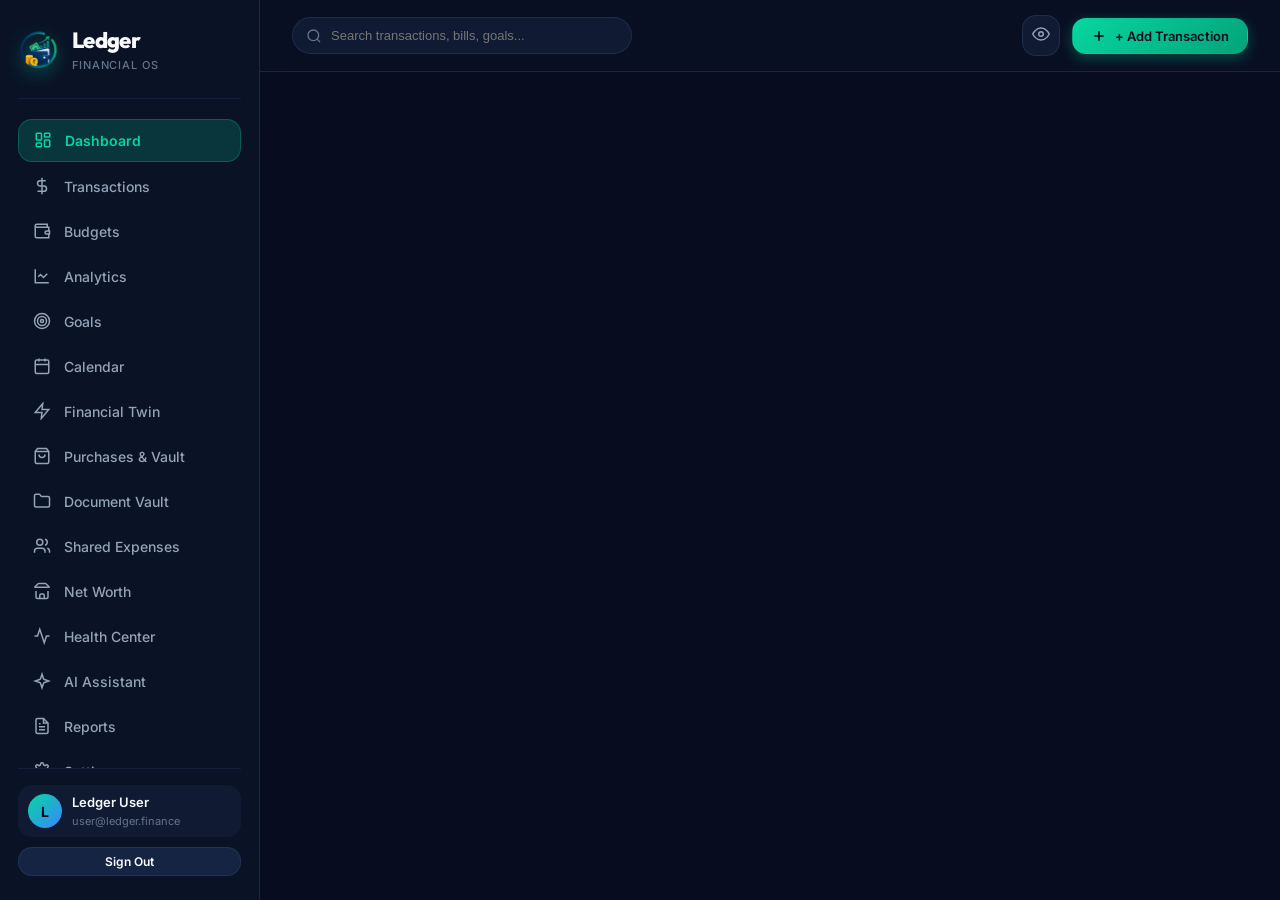
==== templates/index.html @ bc6158df "feat: initial release of Ledger - Personal Financial Operating System" ====
<!DOCTYPE html>
<html lang="en" data-theme="dark">
<head>
  <meta charset="UTF-8">
  <meta name="viewport" content="width=device-width, initial-scale=1.0, maximum-scale=1.0, user-scalable=no">
  <title>Ledger - Your Personal Financial Operating System</title>
  <meta name="description" content="Record, understand, plan, simulate, and improve your personal finances with Ledger.">
  <link rel="icon" type="image/png" href="/static/icons/logo-32.png">

  <!-- Stylesheets -->
  <link rel="stylesheet" href="/static/css/ledger.css">
  <link rel="stylesheet" href="/static/css/components.css">
</head>
<body>

<div class="app-layout">
  <!-- Desktop Sidebar Navigation -->
  <aside class="app-sidebar" id="app-sidebar">
    <a href="#dashboard" class="brand-header">
      <img src="/static/icons/logo-192.png" alt="Ledger Logo" class="brand-logo-img">
      <div class="brand-wordmark-container">
        <span class="brand-wordmark">Ledger</span>
        <span class="brand-tagline">Financial OS</span>
      </div>
    </a>

    <!-- Navigation Links -->
    <nav class="nav-section">
      <a href="#dashboard" class="nav-link active" data-route="dashboard">
        <span class="nav-icon"><svg viewBox="0 0 24 24"><rect width="7" height="9" x="3" y="3" rx="1"/><rect width="7" height="5" x="14" y="3" rx="1"/><rect width="7" height="9" x="14" y="12" rx="1"/><rect width="7" height="5" x="3" y="16" rx="1"/></svg></span>
        Dashboard
      </a>
      <a href="#transactions" class="nav-link" data-route="transactions">
        <span class="nav-icon"><svg viewBox="0 0 24 24"><line x1="12" y1="1" x2="12" y2="23"/><path d="M17 5H9.5a3.5 3.5 0 0 0 0 7h5a3.5 3.5 0 0 1 0 7H6"/></svg></span>
        Transactions
      </a>
      <a href="#budgets" class="nav-link" data-route="budgets">
        <span class="nav-icon"><svg viewBox="0 0 24 24"><path d="M21 12V7H5a2 2 0 0 1 0-4h14v4"/><path d="M3 5v14a2 2 0 0 0 2 2h16v-5"/><path d="M18 12a2 2 0 0 0 0 4h4v-4Z"/></svg></span>
        Budgets
      </a>
      <a href="#analytics" class="nav-link" data-route="analytics">
        <span class="nav-icon"><svg viewBox="0 0 24 24"><path d="M3 3v18h18"/><path d="m19 9-5 5-4-4-3 3"/></svg></span>
        Analytics
      </a>
      <a href="#goals" class="nav-link" data-route="goals">
        <span class="nav-icon"><svg viewBox="0 0 24 24"><circle cx="12" cy="12" r="10"/><circle cx="12" cy="12" r="6"/><circle cx="12" cy="12" r="2"/></svg></span>
        Goals
      </a>
      <a href="#calendar" class="nav-link" data-route="calendar">
        <span class="nav-icon"><svg viewBox="0 0 24 24"><rect width="18" height="18" x="3" y="4" rx="2" ry="2"/><line x1="16" y1="2" x2="16" y2="6"/><line x1="8" y1="2" x2="8" y2="6"/><line x1="3" y1="10" x2="21" y2="10"/></svg></span>
        Calendar
      </a>
      <a href="#twin" class="nav-link" data-route="twin">
        <span class="nav-icon"><svg viewBox="0 0 24 24"><polygon points="13 2 3 14 12 14 11 22 21 10 12 10 13 2"/></svg></span>
        Financial Twin
      </a>
      <a href="#purchases" class="nav-link" data-route="purchases">
        <span class="nav-icon"><svg viewBox="0 0 24 24"><path d="M6 2 3 6v14a2 2 0 0 0 2 2h14a2 2 0 0 0 2-2V6l-3-4Z"/><path d="M3 6h18"/><path d="M16 10a4 4 0 0 1-8 0"/></svg></span>
        Purchases & Vault
      </a>
      <a href="#documents" class="nav-link" data-route="documents">
        <span class="nav-icon"><svg viewBox="0 0 24 24"><path d="M4 20h16a2 2 0 0 0 2-2V8a2 2 0 0 0-2-2h-7.93a2 2 0 0 1-1.66-.9l-.82-1.2A2 2 0 0 0 7.93 3H4a2 2 0 0 0-2 2v13c0 1.1.9 2 2 2Z"/></svg></span>
        Document Vault
      </a>
      <a href="#shared-expenses" class="nav-link" data-route="shared-expenses">
        <span class="nav-icon"><svg viewBox="0 0 24 24"><path d="M16 21v-2a4 4 0 0 0-4-4H6a4 4 0 0 0-4 4v2"/><circle cx="9" cy="7" r="4"/><path d="M22 21v-2a4 4 0 0 0-3-3.87"/><path d="M16 3.13a4 4 0 0 1 0 7.75"/></svg></span>
        Shared Expenses
      </a>
      <a href="#net-worth" class="nav-link" data-route="net-worth">
        <span class="nav-icon"><svg viewBox="0 0 24 24"><path d="m2 7 4.41-4.41A2 2 0 0 1 7.83 2h8.34a2 2 0 0 1 1.42.59L22 7"/><path d="M4 12v8a2 2 0 0 0 2 2h12a2 2 0 0 0 2-2v-8"/><path d="M15 22v-4a2 2 0 0 0-2-2h-2a2 2 0 0 0-2 2v4"/><path d="M2 7h20"/></svg></span>
        Net Worth
      </a>
      <a href="#health" class="nav-link" data-route="health">
        <span class="nav-icon"><svg viewBox="0 0 24 24"><path d="M22 12h-4l-3 9L9 3l-3 9H2"/></svg></span>
        Health Center
      </a>
      <a href="#ai" class="nav-link" data-route="ai">
        <span class="nav-icon"><svg viewBox="0 0 24 24"><path d="m12 3-1.9 5.8a2 2 0 0 1-1.3 1.3L3 12l5.8 1.9a2 2 0 0 1 1.3 1.3L12 21l1.9-5.8a2 2 0 0 1 1.3-1.3L21 12l-5.8-1.9a2 2 0 0 1-1.3-1.3z"/></svg></span>
        AI Assistant
      </a>
      <a href="#reports" class="nav-link" data-route="reports">
        <span class="nav-icon"><svg viewBox="0 0 24 24"><path d="M14 2H6a2 2 0 0 0-2 2v16a2 2 0 0 0 2 2h12a2 2 0 0 0 2-2V8z"/><polyline points="14 2 14 8 20 8"/><line x1="16" y1="13" x2="8" y2="13"/><line x1="16" y1="17" x2="8" y2="17"/><polyline points="10 9 9 9 8 9"/></svg></span>
        Reports
      </a>
      <a href="#settings" class="nav-link" data-route="settings">
        <span class="nav-icon"><svg viewBox="0 0 24 24"><circle cx="12" cy="12" r="3"/><path d="M19.4 15a1.65 1.65 0 0 0 .33 1.82l.06.06a2 2 0 0 1 0 2.83 2 2 0 0 1-2.83 0l-.06-.06a1.65 1.65 0 0 0-1.82-.33 1.65 1.65 0 0 0-1 1.51V21a2 2 0 0 1-2 2 2 2 0 0 1-2-2v-.09A1.65 1.65 0 0 0 9 19.4a1.65 1.65 0 0 0-1.82.33l-.06.06a2 2 0 0 1-2.83 0 2 2 0 0 1 0-2.83l.06-.06a1.65 1.65 0 0 0 .33-1.82 1.65 1.65 0 0 0-1.51-1H3a2 2 0 0 1-2-2 2 2 0 0 1 2-2h.09A1.65 1.65 0 0 0 4.6 9a1.65 1.65 0 0 0-.33-1.82l-.06-.06a2 2 0 0 1 0-2.83 2 2 0 0 1 2.83 0l.06.06a1.65 1.65 0 0 0 1.82.33H9a1.65 1.65 0 0 0 1-1.51V3a2 2 0 0 1 2-2 2 2 0 0 1 2 2v.09a1.65 1.65 0 0 0 1 1.51 1.65 1.65 0 0 0 1.82-.33l.06-.06a2 2 0 0 1 2.83 0 2 2 0 0 1 0 2.83l-.06.06a1.65 1.65 0 0 0-.33 1.82V9a1.65 1.65 0 0 0 1.51 1H21a2 2 0 0 1 2 2 2 2 0 0 1-2 2h-.09a1.65 1.65 0 0 0-1.51 1z"/></svg></span>
        Settings
      </a>
    </nav>

    <!-- Sidebar Profile -->
    <div class="sidebar-footer">
      <div class="user-snippet">
        <div class="user-avatar" id="sidebar-user-avatar">L</div>
        <div class="user-info">
          <span class="user-name" id="sidebar-user-name">Ledger User</span>
          <span class="user-email" id="sidebar-user-email">user@ledger.finance</span>
        </div>
      </div>
      <button class="btn btn-secondary" style="width:100%; font-size:12px; padding:6px;" onclick="window.LedgerAPI.logout()">
        Sign Out
      </button>
    </div>
  </aside>

  <!-- Main Content Column -->
  <main class="app-main">
    <!-- Top Bar -->
    <header class="app-header">
      <div class="header-left">
        <button class="mobile-menu-trigger" onclick="window.LedgerApp.toggleSidebar()">
          <svg width="22" height="22" viewBox="0 0 24 24" fill="none" stroke="currentColor" stroke-width="2"><line x1="3" y1="12" x2="21" y2="12"/><line x1="3" y1="6" x2="21" y2="6"/><line x1="3" y1="18" x2="21" y2="18"/></svg>
        </button>

        <div class="global-search-container">
          <svg class="global-search-icon" width="16" height="16" viewBox="0 0 24 24" fill="none" stroke="currentColor" stroke-width="2"><circle cx="11" cy="11" r="8"/><path d="m21 21-4.3-4.3"/></svg>
          <input type="text" id="global-search-bar" class="global-search-input" placeholder="Search transactions, bills, goals...">
        </div>
      </div>

      <div class="header-actions">
        <!-- Privacy Mode Toggle -->
        <button id="privacy-toggle-btn" class="btn-icon" title="Toggle Privacy Mode" onclick="window.LedgerApp.togglePrivacyMode()">
          <svg width="18" height="18" viewBox="0 0 24 24" fill="none" stroke="currentColor" stroke-width="2"><path d="M1 12s4-8 11-8 11 8 11 8-4 8-11 8-11-8-11-8z"/><circle cx="12" cy="12" r="3"/></svg>
        </button>

        <!-- Quick Add Trigger -->
        <button class="btn btn-primary" onclick="window.LedgerViews.quickAdd.open()">
          <svg width="16" height="16" viewBox="0 0 24 24" fill="none" stroke="currentColor" stroke-width="2.5"><line x1="12" y1="5" x2="12" y2="19"/><line x1="5" y1="12" x2="19" y2="12"/></svg>
          + Add Transaction
        </button>
      </div>
    </header>

    <!-- Master Dynamic View Port -->
    <div id="view-container" class="page-container">
      <!-- Injected dynamically by router -->
    </div>
  </main>

  <!-- Mobile Floating Quick-Add Action Button -->
  <button class="mobile-fab" title="Quick Add" onclick="window.LedgerViews.quickAdd.open()">
    <svg width="24" height="24" viewBox="0 0 24 24" fill="none" stroke="#070D1E" stroke-width="3"><line x1="12" y1="5" x2="12" y2="19"/><line x1="5" y1="12" x2="19" y2="12"/></svg>
  </button>

  <!-- Mobile Bottom Navigation -->
  <nav class="mobile-bottom-nav">
    <a href="#dashboard" class="mobile-nav-item active" data-route="dashboard">
      <svg width="20" height="20" viewBox="0 0 24 24" fill="none" stroke="currentColor" stroke-width="2"><rect width="7" height="9" x="3" y="3" rx="1"/><rect width="7" height="5" x="14" y="3" rx="1"/><rect width="7" height="9" x="14" y="12" rx="1"/><rect width="7" height="5" x="3" y="16" rx="1"/></svg>
      Home
    </a>
    <a href="#transactions" class="mobile-nav-item" data-route="transactions">
      <svg width="20" height="20" viewBox="0 0 24 24" fill="none" stroke="currentColor" stroke-width="2"><line x1="12" y1="1" x2="12" y2="23"/><path d="M17 5H9.5a3.5 3.5 0 0 0 0 7h5a3.5 3.5 0 0 1 0 7H6"/></svg>
      Transactions
    </a>
    <a href="#analytics" class="mobile-nav-item" data-route="analytics">
      <svg width="20" height="20" viewBox="0 0 24 24" fill="none" stroke="currentColor" stroke-width="2"><path d="M3 3v18h18"/><path d="m19 9-5 5-4-4-3 3"/></svg>
      Analytics
    </a>
    <a href="#goals" class="mobile-nav-item" data-route="goals">
      <svg width="20" height="20" viewBox="0 0 24 24" fill="none" stroke="currentColor" stroke-width="2"><circle cx="12" cy="12" r="10"/><circle cx="12" cy="12" r="6"/><circle cx="12" cy="12" r="2"/></svg>
      Goals
    </a>
    <a href="#ai" class="mobile-nav-item" data-route="ai">
      <svg width="20" height="20" viewBox="0 0 24 24" fill="none" stroke="currentColor" stroke-width="2"><path d="m12 3-1.9 5.8a2 2 0 0 1-1.3 1.3L3 12l5.8 1.9a2 2 0 0 1 1.3 1.3L12 21l1.9-5.8a2 2 0 0 1 1.3-1.3L21 12l-5.8-1.9a2 2 0 0 1-1.3-1.3z"/></svg>
      AI
    </a>
  </nav>
</div>

<!-- Core Scripts -->
<script src="/static/js/api.js"></script>
<script src="/static/js/charts.js"></script>
<script src="/static/js/views/dashboard.js"></script>
<script src="/static/js/views/transactions.js"></script>
<script src="/static/js/views/quick_add.js"></script>
<script src="/static/js/views/financial_twin.js"></script>
<script src="/static/js/views/goals.js"></script>
<script src="/static/js/views/calendar.js"></script>
<script src="/static/js/views/analytics.js"></script>
<script src="/static/js/views/health.js"></script>
<script src="/static/js/views/net_worth.js"></script>
<script src="/static/js/views/ai_assistant.js"></script>
<script src="/static/js/views/budgets.js"></script>
<script src="/static/js/views/purchases.js"></script>
<script src="/static/js/views/documents.js"></script>
<script src="/static/js/views/shared_expenses.js"></script>
<script src="/static/js/views/reports.js"></script>
<script src="/static/js/views/settings.js"></script>
<script src="/static/js/views/onboarding.js"></script>
<script src="/static/js/app.js"></script>

</body>
</html>
---- static/css/ledger.css ----
/* ==========================================================================
   LEDGER DESIGN SYSTEM - YOUR PERSONAL FINANCIAL OPERATING SYSTEM
   Vanilla CSS - Dark & Light Fintech Theme complementing the official Ledger Logo
   ========================================================================== */

@import url('https://fonts.googleapis.com/css2?family=Inter:wght@400;500;600;700&family=Outfit:wght@500;600;700;800&display=swap');

:root {
  /* Dark Theme (Default) */
  --font-heading: 'Outfit', -apple-system, BlinkMacSystemFont, 'Segoe UI', sans-serif;
  --font-body: 'Inter', -apple-system, BlinkMacSystemFont, 'Segoe UI', sans-serif;

  /* Brand Palette from Ledger Logo */
  --brand-navy-deep: #070D1E;
  --brand-navy: #0A1226;
  --brand-surface: #101B33;
  --brand-surface-elevated: #162444;
  --brand-card: rgba(18, 29, 54, 0.78);
  --brand-card-hover: rgba(24, 38, 70, 0.9);
  --brand-border: rgba(45, 68, 108, 0.45);
  --brand-border-subtle: rgba(45, 68, 108, 0.25);

  --brand-teal: #06D6A0;
  --brand-teal-light: #26E8B6;
  --brand-teal-dark: #05A37A;
  --brand-teal-glow: rgba(6, 214, 160, 0.18);

  --brand-cyan: #00F5D4;
  --brand-blue: #3A86FF;
  --brand-purple: #8338EC;
  --brand-coral: #FF70A6;
  --brand-amber: #FFD166;
  --brand-danger: #EF476F;
  --brand-danger-bg: rgba(239, 71, 111, 0.14);

  --text-primary: #F8FAFC;
  --text-secondary: #94A3B8;
  --text-muted: #64748B;
  --text-inverse: #0A1226;

  --shadow-sm: 0 2px 6px rgba(0, 0, 0, 0.25);
  --shadow-md: 0 8px 24px rgba(0, 0, 0, 0.35);
  --shadow-lg: 0 16px 40px rgba(0, 0, 0, 0.5);
  --shadow-glow: 0 0 24px rgba(6, 214, 160, 0.25);

  --radius-sm: 8px;
  --radius-md: 14px;
  --radius-lg: 20px;
  --radius-full: 9999px;

  --sidebar-width: 260px;
  --header-height: 72px;
  --mobile-nav-height: 64px;

  --transition-fast: 0.15s cubic-bezier(0.4, 0, 0.2, 1);
  --transition-normal: 0.25s cubic-bezier(0.4, 0, 0.2, 1);
}

/* Light Theme Variables */
[data-theme="light"] {
  --brand-navy-deep: #F1F5F9;
  --brand-navy: #FFFFFF;
  --brand-surface: #F8FAFC;
  --brand-surface-elevated: #FFFFFF;
  --brand-card: rgba(255, 255, 255, 0.95);
  --brand-card-hover: #FFFFFF;
  --brand-border: #E2E8F0;
  --brand-border-subtle: #EDF2F7;

  --brand-teal: #059669;
  --brand-teal-light: #10B981;
  --brand-teal-glow: rgba(5, 150, 105, 0.12);

  --text-primary: #0F172A;
  --text-secondary: #475569;
  --text-muted: #94A3B8;
  --text-inverse: #FFFFFF;

  --shadow-sm: 0 1px 3px rgba(0, 0, 0, 0.06);
  --shadow-md: 0 8px 20px rgba(0, 0, 0, 0.08);
  --shadow-lg: 0 16px 36px rgba(0, 0, 0, 0.1);
  --shadow-glow: 0 0 20px rgba(5, 150, 105, 0.15);
}

/* Reset & Base */
*, *::before, *::after {
  box-sizing: border-box;
  margin: 0;
  padding: 0;
}

body {
  font-family: var(--font-body);
  background-color: var(--brand-navy-deep);
  color: var(--text-primary);
  line-height: 1.5;
  min-height: 100vh;
  -webkit-font-smoothing: antialiased;
  overflow-x: hidden;
}

h1, h2, h3, h4, h5, h6 {
  font-family: var(--font-heading);
  font-weight: 700;
  letter-spacing: -0.02em;
  color: var(--text-primary);
}

/* Privacy Mode Masking */
body.privacy-active .privacy-mask {
  filter: blur(8px);
  user-select: none;
  cursor: default;
  transition: filter var(--transition-fast);
}

/* App Shell Layout */
.app-layout {
  display: flex;
  min-height: 100vh;
  position: relative;
}

/* Sidebar */
.app-sidebar {
  width: var(--sidebar-width);
  background: var(--brand-navy);
  border-right: 1px solid var(--brand-border);
  display: flex;
  flex-direction: column;
  position: fixed;
  top: 0;
  bottom: 0;
  left: 0;
  z-index: 40;
  padding: 24px 18px;
  transition: transform var(--transition-normal);
}

.brand-header {
  display: flex;
  align-items: center;
  gap: 12px;
  padding-bottom: 24px;
  border-bottom: 1px solid var(--brand-border-subtle);
  margin-bottom: 20px;
  text-decoration: none;
}

.brand-logo-img {
  width: 42px;
  height: 42px;
  object-fit: contain;
  filter: drop-shadow(0 4px 10px rgba(6, 214, 160, 0.35));
}

.brand-wordmark-container {
  display: flex;
  flex-direction: column;
}

.brand-wordmark {
  font-family: var(--font-heading);
  font-size: 22px;
  font-weight: 800;
  letter-spacing: -0.03em;
  color: var(--text-primary);
  display: flex;
  align-items: center;
  gap: 6px;
}

.brand-wordmark-accent {
  color: var(--brand-teal);
}

.brand-tagline {
  font-size: 11px;
  font-weight: 500;
  color: var(--text-muted);
  text-transform: uppercase;
  letter-spacing: 0.08em;
}

/* Sidebar Navigation */
.nav-section {
  display: flex;
  flex-direction: column;
  gap: 4px;
  flex: 1;
  overflow-y: auto;
}

.nav-link {
  display: flex;
  align-items: center;
  gap: 12px;
  padding: 10px 14px;
  border-radius: var(--radius-md);
  color: var(--text-secondary);
  text-decoration: none;
  font-size: 14px;
  font-weight: 500;
  transition: all var(--transition-fast);
  cursor: pointer;
}

.nav-link:hover {
  color: var(--text-primary);
  background: var(--brand-surface-elevated);
}

.nav-link.active {
  color: var(--brand-teal);
  background: var(--brand-teal-glow);
  font-weight: 600;
  border: 1px solid rgba(6, 214, 160, 0.25);
}

.nav-icon {
  width: 20px;
  height: 20px;
  display: flex;
  align-items: center;
  justify-content: center;
  flex-shrink: 0;
}

.nav-icon svg {
  width: 18px;
  height: 18px;
  stroke-width: 2;
  stroke: currentColor;
  fill: none;
}

/* Sidebar Footer */
.sidebar-footer {
  padding-top: 16px;
  border-top: 1px solid var(--brand-border-subtle);
  display: flex;
  flex-direction: column;
  gap: 10px;
}

.user-snippet {
  display: flex;
  align-items: center;
  gap: 10px;
  padding: 8px 10px;
  border-radius: var(--radius-md);
  background: var(--brand-surface);
}

.user-avatar {
  width: 34px;
  height: 34px;
  border-radius: var(--radius-full);
  background: linear-gradient(135deg, var(--brand-teal), var(--brand-blue));
  display: flex;
  align-items: center;
  justify-content: center;
  font-weight: 700;
  font-size: 14px;
  color: #070D1E;
}

.user-info {
  display: flex;
  flex-direction: column;
  overflow: hidden;
}

.user-name {
  font-size: 13px;
  font-weight: 600;
  color: var(--text-primary);
  white-space: nowrap;
  text-overflow: ellipsis;
  overflow: hidden;
}

.user-email {
  font-size: 11px;
  color: var(--text-muted);
  white-space: nowrap;
  text-overflow: ellipsis;
  overflow: hidden;
}

/* Main Content Area */
.app-main {
  margin-left: var(--sidebar-width);
  flex: 1;
  display: flex;
  flex-direction: column;
  min-height: 100vh;
}

/* Top App Header */
.app-header {
  height: var(--header-height);
  background: rgba(10, 18, 38, 0.7);
  backdrop-filter: blur(16px);
  -webkit-backdrop-filter: blur(16px);
  border-bottom: 1px solid var(--brand-border);
  position: sticky;
  top: 0;
  z-index: 30;
  display: flex;
  align-items: center;
  justify-content: space-between;
  padding: 0 32px;
}

.header-left {
  display: flex;
  align-items: center;
  gap: 20px;
}

.mobile-menu-trigger {
  display: none;
  background: none;
  border: none;
  color: var(--text-primary);
  cursor: pointer;
  padding: 6px;
}

.global-search-container {
  position: relative;
  width: 340px;
}

.global-search-input {
  width: 100%;
  padding: 10px 14px 10px 38px;
  background: var(--brand-surface);
  border: 1px solid var(--brand-border);
  border-radius: var(--radius-full);
  color: var(--text-primary);
  font-size: 13px;
  outline: none;
  transition: all var(--transition-fast);
}

.global-search-input:focus {
  border-color: var(--brand-teal);
  box-shadow: 0 0 0 3px var(--brand-teal-glow);
}

.global-search-icon {
  position: absolute;
  left: 14px;
  top: 50%;
  transform: translateY(-50%);
  color: var(--text-muted);
  pointer-events: none;
}

.header-actions {
  display: flex;
  align-items: center;
  gap: 12px;
}

/* Buttons */
.btn {
  display: inline-flex;
  align-items: center;
  justify-content: center;
  gap: 8px;
  padding: 9px 18px;
  border-radius: var(--radius-md);
  font-family: var(--font-body);
  font-size: 13px;
  font-weight: 600;
  border: 1px solid transparent;
  cursor: pointer;
  text-decoration: none;
  transition: all var(--transition-fast);
}

.btn-primary {
  background: linear-gradient(135deg, var(--brand-teal), var(--brand-teal-dark));
  color: #070D1E;
  box-shadow: 0 4px 14px rgba(6, 214, 160, 0.3);
}

.btn-primary:hover {
  box-shadow: 0 6px 20px rgba(6, 214, 160, 0.45);
  transform: translateY(-1px);
}

.btn-secondary {
  background: var(--brand-surface-elevated);
  color: var(--text-primary);
  border-color: var(--brand-border);
}

.btn-secondary:hover {
  background: rgba(45, 68, 108, 0.35);
  border-color: var(--text-muted);
}

.btn-icon {
  padding: 9px;
  border-radius: var(--radius-md);
  background: var(--brand-surface);
  color: var(--text-secondary);
  border: 1px solid var(--brand-border);
}

.btn-icon:hover {
  color: var(--text-primary);
  background: var(--brand-surface-elevated);
}

.btn-icon.active {
  color: var(--brand-teal);
  background: var(--brand-teal-glow);
  border-color: var(--brand-teal);
}

/* Page Container */
.page-container {
  padding: 32px;
  max-width: 1400px;
  width: 100%;
  margin: 0 auto;
}

/* Cards & Layout */
.card {
  background: var(--brand-card);
  backdrop-filter: blur(12px);
  -webkit-backdrop-filter: blur(12px);
  border: 1px solid var(--brand-border);
  border-radius: var(--radius-lg);
  padding: 24px;
  box-shadow: var(--shadow-sm);
  transition: all var(--transition-fast);
}

.card:hover {
  border-color: rgba(6, 214, 160, 0.3);
}

.grid-cols-4 {
  display: grid;
  grid-template-columns: repeat(4, 1fr);
  gap: 20px;
}

.grid-cols-3 {
  display: grid;
  grid-template-columns: repeat(3, 1fr);
  gap: 20px;
}

.grid-cols-2 {
  display: grid;
  grid-template-columns: repeat(2, 1fr);
  gap: 20px;
}

/* Metric Card */
.metric-card {
  display: flex;
  flex-direction: column;
  gap: 8px;
}

.metric-label {
  font-size: 12px;
  font-weight: 600;
  text-transform: uppercase;
  letter-spacing: 0.05em;
  color: var(--text-secondary);
  display: flex;
  align-items: center;
  justify-content: space-between;
}

.metric-value {
  font-family: var(--font-heading);
  font-size: 28px;
  font-weight: 700;
  color: var(--text-primary);
}

.metric-trend {
  display: inline-flex;
  align-items: center;
  gap: 4px;
  font-size: 12px;
  font-weight: 600;
}

.trend-up { color: var(--brand-teal); }
.trend-down { color: var(--brand-danger); }
.trend-neutral { color: var(--text-muted); }

/* Badges */
.badge {
  display: inline-flex;
  align-items: center;
  gap: 5px;
  padding: 3px 9px;
  border-radius: var(--radius-full);
  font-size: 11px;
  font-weight: 600;
  text-transform: uppercase;
  letter-spacing: 0.04em;
}

.badge-success {
  background: rgba(6, 214, 160, 0.15);
  color: var(--brand-teal);
  border: 1px solid rgba(6, 214, 160, 0.3);
}

.badge-warning {
  background: rgba(255, 209, 102, 0.15);
  color: var(--brand-amber);
  border: 1px solid rgba(255, 209, 102, 0.3);
}

.badge-danger {
  background: rgba(239, 71, 111, 0.15);
  color: var(--brand-danger);
  border: 1px solid rgba(239, 71, 111, 0.3);
}

.badge-info {
  background: rgba(58, 134, 255, 0.15);
  color: var(--brand-blue);
  border: 1px solid rgba(58, 134, 255, 0.3);
}

/* Modals */
.modal-overlay {
  position: fixed;
  top: 0;
  left: 0;
  right: 0;
  bottom: 0;
  background: rgba(7, 13, 30, 0.82);
  backdrop-filter: blur(8px);
  -webkit-backdrop-filter: blur(8px);
  z-index: 100;
  display: flex;
  align-items: center;
  justify-content: center;
  padding: 20px;
  animation: fadeIn 0.2s ease-out;
}

.modal-content {
  background: var(--brand-navy);
  border: 1px solid var(--brand-border);
  border-radius: var(--radius-lg);
  max-width: 580px;
  width: 100%;
  max-height: 90vh;
  overflow-y: auto;
  box-shadow: var(--shadow-lg);
  animation: slideUp 0.25s cubic-bezier(0.16, 1, 0.3, 1);
}

.modal-header {
  padding: 20px 24px;
  border-bottom: 1px solid var(--brand-border);
  display: flex;
  align-items: center;
  justify-content: space-between;
}

.modal-title {
  font-size: 18px;
  font-weight: 700;
}

.modal-close {
  background: none;
  border: none;
  color: var(--text-muted);
  cursor: pointer;
  padding: 4px;
  border-radius: var(--radius-sm);
}

.modal-close:hover {
  color: var(--text-primary);
}

.modal-body {
  padding: 24px;
}

.modal-footer {
  padding: 16px 24px;
  border-top: 1px solid var(--brand-border);
  display: flex;
  align-items: center;
  justify-content: flex-end;
  gap: 12px;
}

/* Form Controls */
.form-group {
  margin-bottom: 18px;
  display: flex;
  flex-direction: column;
  gap: 6px;
}

.form-label {
  font-size: 13px;
  font-weight: 600;
  color: var(--text-secondary);
}

.form-control {
  width: 100%;
  padding: 11px 14px;
  background: var(--brand-surface);
  border: 1px solid var(--brand-border);
  border-radius: var(--radius-md);
  color: var(--text-primary);
  font-size: 14px;
  font-family: var(--font-body);
  outline: none;
  transition: border-color var(--transition-fast);
}

.form-control:focus {
  border-color: var(--brand-teal);
  box-shadow: 0 0 0 3px var(--brand-teal-glow);
}

/* Empty States */
.empty-state {
  display: flex;
  flex-direction: column;
  align-items: center;
  justify-content: center;
  text-align: center;
  padding: 48px 24px;
  background: var(--brand-surface);
  border: 1px dashed var(--brand-border);
  border-radius: var(--radius-lg);
}

.empty-state-logo {
  width: 68px;
  height: 68px;
  margin-bottom: 16px;
  opacity: 0.9;
  filter: drop-shadow(0 6px 14px rgba(6, 214, 160, 0.3));
}

.empty-state-title {
  font-size: 18px;
  font-weight: 700;
  margin-bottom: 6px;
  color: var(--text-primary);
}

.empty-state-desc {
  font-size: 13px;
  color: var(--text-secondary);
  max-width: 380px;
  margin-bottom: 20px;
  line-height: 1.5;
}

/* Mobile Bottom Navigation */
.mobile-bottom-nav {
  display: none;
  position: fixed;
  bottom: 0;
  left: 0;
  right: 0;
  height: var(--mobile-nav-height);
  background: rgba(10, 18, 38, 0.95);
  backdrop-filter: blur(16px);
  -webkit-backdrop-filter: blur(16px);
  border-top: 1px solid var(--brand-border);
  z-index: 50;
  justify-content: space-around;
  align-items: center;
  padding: 0 10px;
}

.mobile-nav-item {
  display: flex;
  flex-direction: column;
  align-items: center;
  gap: 4px;
  color: var(--text-muted);
  text-decoration: none;
  font-size: 10px;
  font-weight: 600;
  padding: 6px 12px;
  border-radius: var(--radius-sm);
  transition: color var(--transition-fast);
}

.mobile-nav-item.active {
  color: var(--brand-teal);
}

/* Floating Quick-Add Button (Mobile) */
.mobile-fab {
  display: none;
  position: fixed;
  right: 20px;
  bottom: calc(var(--mobile-nav-height) + 16px);
  width: 52px;
  height: 52px;
  border-radius: var(--radius-full);
  background: linear-gradient(135deg, var(--brand-teal), var(--brand-teal-dark));
  color: #070D1E;
  align-items: center;
  justify-content: center;
  box-shadow: 0 8px 24px rgba(6, 214, 160, 0.45);
  border: none;
  cursor: pointer;
  z-index: 60;
  transition: transform var(--transition-fast);
}

.mobile-fab:active {
  transform: scale(0.92);
}

/* Animations */
@keyframes fadeIn {
  from { opacity: 0; }
  to { opacity: 1; }
}

@keyframes slideUp {
  from { opacity: 0; transform: translateY(16px); }
  to { opacity: 1; transform: translateY(0); }
}

/* Responsive Media Queries */
@media (max-width: 1023px) {
  .app-sidebar {
    transform: translateX(-100%);
  }

  .app-sidebar.open {
    transform: translateX(0);
    box-shadow: var(--shadow-lg);
  }

  .app-main {
    margin-left: 0;
    padding-bottom: calc(var(--mobile-nav-height) + 20px);
  }

  .mobile-menu-trigger {
    display: block;
  }

  .mobile-bottom-nav {
    display: flex;
  }

  .mobile-fab {
    display: flex;
  }

  .global-search-container {
    width: 220px;
  }

  .page-container {
    padding: 20px 16px;
  }

  .grid-cols-4 {
    grid-template-columns: repeat(2, 1fr);
  }

  .grid-cols-3, .grid-cols-2 {
    grid-template-columns: 1fr;
  }
}

@media (max-width: 640px) {
  .grid-cols-4 {
    grid-template-columns: 1fr;
  }

  .global-search-container {
    display: none;
  }

  .app-header {
    padding: 0 16px;
  }
}
---- static/css/components.css ----
/* ==========================================================================
   LEDGER COMPONENT STYLES
   Specialized fintech components: Financial Twin, Charts, Health Radar, AI Chat
   ========================================================================== */

/* Chart Container */
.chart-container {
  position: relative;
  width: 100%;
  height: 280px;
  margin-top: 16px;
}

.chart-tooltip {
  position: absolute;
  background: var(--brand-navy);
  border: 1px solid var(--brand-border);
  border-radius: var(--radius-sm);
  padding: 8px 12px;
  font-size: 12px;
  color: var(--text-primary);
  box-shadow: var(--shadow-md);
  pointer-events: none;
  z-index: 20;
  display: none;
  transform: translate(-50%, -100%);
  margin-top: -8px;
}

/* Financial Twin Simulator */
.twin-grid {
  display: grid;
  grid-template-columns: 340px 1fr;
  gap: 24px;
}

@media (max-width: 1024px) {
  .twin-grid {
    grid-template-columns: 1fr;
  }
}

.twin-control-panel {
  display: flex;
  flex-direction: column;
  gap: 16px;
}

.scenario-chip {
  display: flex;
  align-items: center;
  justify-content: space-between;
  padding: 12px 16px;
  background: var(--brand-surface);
  border: 1px solid var(--brand-border);
  border-radius: var(--radius-md);
  cursor: pointer;
  transition: all var(--transition-fast);
}

.scenario-chip:hover {
  border-color: var(--brand-teal);
  background: var(--brand-surface-elevated);
}

.scenario-chip.selected {
  border-color: var(--brand-teal);
  background: var(--brand-teal-glow);
}

.twin-delta-banner {
  display: flex;
  align-items: center;
  justify-content: space-between;
  padding: 18px 24px;
  border-radius: var(--radius-lg);
  background: linear-gradient(135deg, rgba(6, 214, 160, 0.12), rgba(58, 134, 255, 0.1));
  border: 1px solid rgba(6, 214, 160, 0.35);
  margin-bottom: 24px;
}

.twin-delta-val {
  font-family: var(--font-heading);
  font-size: 26px;
  font-weight: 800;
}

/* Purchase Impact Analyzer */
.analyzer-card {
  border-left: 4px solid var(--brand-teal);
}

.safety-meter {
  display: flex;
  height: 8px;
  border-radius: var(--radius-full);
  overflow: hidden;
  background: var(--brand-surface-elevated);
  margin: 12px 0;
}

.safety-meter-fill {
  height: 100%;
  border-radius: var(--radius-full);
  transition: width var(--transition-normal);
}

/* Financial Health Center Cards */
.health-indicator-card {
  background: var(--brand-card);
  border: 1px solid var(--brand-border);
  border-radius: var(--radius-lg);
  padding: 20px;
  display: flex;
  flex-direction: column;
  gap: 12px;
  position: relative;
  overflow: hidden;
}

.health-indicator-card::before {
  content: '';
  position: absolute;
  top: 0;
  left: 0;
  width: 4px;
  height: 100%;
}

.indicator-success::before { background: var(--brand-teal); }
.indicator-warning::before { background: var(--brand-amber); }
.indicator-danger::before { background: var(--brand-danger); }
.indicator-info::before { background: var(--brand-blue); }

.health-explanation-step {
  display: flex;
  flex-direction: column;
  gap: 2px;
  padding: 8px 12px;
  border-radius: var(--radius-sm);
  background: var(--brand-surface);
  font-size: 12px;
}

.step-title {
  font-weight: 700;
  text-transform: uppercase;
  font-size: 10px;
  letter-spacing: 0.06em;
  color: var(--text-muted);
}

.step-desc {
  color: var(--text-secondary);
  line-height: 1.4;
}

/* AI Assistant Interface */
.ai-chat-container {
  display: flex;
  flex-direction: column;
  height: calc(100vh - var(--header-height) - 80px);
  background: var(--brand-card);
  border: 1px solid var(--brand-border);
  border-radius: var(--radius-lg);
  overflow: hidden;
}

.ai-chat-messages {
  flex: 1;
  overflow-y: auto;
  padding: 24px;
  display: flex;
  flex-direction: column;
  gap: 16px;
}

.chat-bubble {
  max-width: 75%;
  padding: 14px 18px;
  border-radius: var(--radius-lg);
  font-size: 14px;
  line-height: 1.5;
}

.bubble-user {
  align-self: flex-end;
  background: linear-gradient(135deg, var(--brand-teal), var(--brand-teal-dark));
  color: #070D1E;
  font-weight: 500;
  border-bottom-right-radius: 4px;
}

.bubble-assistant {
  align-self: flex-start;
  background: var(--brand-surface-elevated);
  border: 1px solid var(--brand-border);
  color: var(--text-primary);
  border-bottom-left-radius: 4px;
}

.bubble-source-tag {
  font-size: 10px;
  text-transform: uppercase;
  letter-spacing: 0.06em;
  color: var(--text-muted);
  margin-top: 6px;
  display: block;
}

.ai-chat-input-bar {
  padding: 16px 24px;
  background: var(--brand-surface);
  border-top: 1px solid var(--brand-border);
  display: flex;
  gap: 12px;
  align-items: center;
}

.ai-prompt-chips {
  display: flex;
  gap: 8px;
  overflow-x: auto;
  padding: 10px 24px 0 24px;
  background: var(--brand-surface);
}

.prompt-chip {
  background: var(--brand-navy);
  border: 1px solid var(--brand-border);
  border-radius: var(--radius-full);
  padding: 5px 12px;
  font-size: 11px;
  color: var(--text-secondary);
  white-space: nowrap;
  cursor: pointer;
  transition: all var(--transition-fast);
}

.prompt-chip:hover {
  border-color: var(--brand-teal);
  color: var(--brand-teal);
}

/* Transaction Table */
.data-table-wrapper {
  overflow-x: auto;
  border-radius: var(--radius-md);
  border: 1px solid var(--brand-border);
}

.data-table {
  width: 100%;
  border-collapse: collapse;
  text-align: left;
  font-size: 13px;
}

.data-table th {
  background: var(--brand-surface);
  padding: 14px 18px;
  font-weight: 600;
  color: var(--text-secondary);
  border-bottom: 1px solid var(--brand-border);
  white-space: nowrap;
}

.data-table td {
  padding: 14px 18px;
  border-bottom: 1px solid var(--brand-border-subtle);
  color: var(--text-primary);
}

.data-table tr:hover td {
  background: var(--brand-surface-elevated);
}

/* Category Pill */
.category-pill {
  display: inline-flex;
  align-items: center;
  gap: 6px;
  padding: 4px 10px;
  border-radius: var(--radius-full);
  font-size: 12px;
  font-weight: 500;
  background: var(--brand-surface);
  border: 1px solid var(--brand-border);
}

.cat-dot {
  width: 8px;
  height: 8px;
  border-radius: var(--radius-full);
}

/* Filter Bar */
.filter-bar {
  display: flex;
  align-items: center;
  gap: 12px;
  flex-wrap: wrap;
  margin-bottom: 20px;
}

/* Receipt Scanner Upload Dropzone */
.dropzone {
  border: 2px dashed var(--brand-border);
  border-radius: var(--radius-lg);
  padding: 36px 20px;
  text-align: center;
  cursor: pointer;
  transition: all var(--transition-fast);
  background: var(--brand-surface);
}

.dropzone:hover {
  border-color: var(--brand-teal);
  background: var(--brand-teal-glow);
}

/* Calendar Grid */
.calendar-grid {
  display: grid;
  grid-template-columns: repeat(7, 1fr);
  gap: 8px;
}

.calendar-day-header {
  text-align: center;
  font-size: 12px;
  font-weight: 600;
  color: var(--text-muted);
  padding: 8px 0;
}

.calendar-cell {
  background: var(--brand-surface);
  border: 1px solid var(--brand-border-subtle);
  border-radius: var(--radius-md);
  min-height: 90px;
  padding: 8px;
  display: flex;
  flex-direction: column;
  gap: 4px;
  transition: border-color var(--transition-fast);
}

.calendar-cell:hover {
  border-color: var(--brand-border);
}

.calendar-cell.today {
  border-color: var(--brand-teal);
  box-shadow: inset 0 0 0 1px var(--brand-teal);
}

.cal-date-number {
  font-size: 11px;
  font-weight: 700;
  color: var(--text-secondary);
}

.cal-event-pill {
  font-size: 10px;
  font-weight: 600;
  padding: 2px 6px;
  border-radius: 4px;
  white-space: nowrap;
  overflow: hidden;
  text-overflow: ellipsis;
}

.event-income { background: rgba(6, 214, 160, 0.2); color: var(--brand-teal); }
.event-expense { background: rgba(239, 71, 111, 0.2); color: var(--brand-danger); }
.event-bill { background: rgba(255, 209, 102, 0.2); color: var(--brand-amber); }

/* Quick Add Drawer / Modal Tabs */
.quick-add-tabs {
  display: flex;
  gap: 8px;
  border-bottom: 1px solid var(--brand-border);
  padding-bottom: 14px;
  margin-bottom: 20px;
}

.tab-btn {
  background: none;
  border: none;
  padding: 8px 14px;
  font-size: 13px;
  font-weight: 600;
  color: var(--text-muted);
  cursor: pointer;
  border-radius: var(--radius-sm);
  transition: all var(--transition-fast);
}

.tab-btn.active {
  color: var(--brand-teal);
  background: var(--brand-teal-glow);
}

/* Tab Pills (Sub-navigation across all views) */
.tab-pill {
  background: transparent;
  border: none;
  border-radius: var(--radius-sm);
  padding: 8px 16px;
  font-size: 13px;
  font-weight: 600;
  color: var(--text-secondary);
  cursor: pointer;
  transition: all var(--transition-fast);
}

.tab-pill:hover {
  color: var(--text-primary);
}

.tab-pill.active {
  background: var(--brand-teal);
  color: #070D1E;
}

/* FinTech Badges */
.badge {
  display: inline-flex;
  align-items: center;
  gap: 4px;
  padding: 3px 8px;
  border-radius: var(--radius-full);
  font-size: 11px;
  font-weight: 600;
  text-transform: capitalize;
}

.badge-success { background: rgba(6, 214, 160, 0.15); color: var(--brand-teal); border: 1px solid rgba(6, 214, 160, 0.3); }
.badge-warning { background: rgba(255, 209, 102, 0.15); color: var(--brand-amber); border: 1px solid rgba(255, 209, 102, 0.3); }
.badge-danger { background: rgba(239, 71, 111, 0.15); color: var(--brand-danger); border: 1px solid rgba(239, 71, 111, 0.3); }
.badge-info { background: rgba(58, 134, 255, 0.15); color: var(--brand-blue); border: 1px solid rgba(58, 134, 255, 0.3); }
.badge-neutral { background: var(--brand-surface-elevated); color: var(--text-secondary); border: 1px solid var(--brand-border-subtle); }

/* Timeline Stream */
.timeline-event {
  position: relative;
  padding-left: 24px;
  padding-bottom: 16px;
  border-left: 2px solid var(--brand-border);
}

.timeline-event:last-child {
  border-left-color: transparent;
  padding-bottom: 0;
}

.timeline-dot {
  position: absolute;
  left: -7px;
  top: 0;
  width: 12px;
  height: 12px;
  border-radius: 50%;
  background: var(--brand-teal);
  border: 2px solid var(--brand-navy);
}
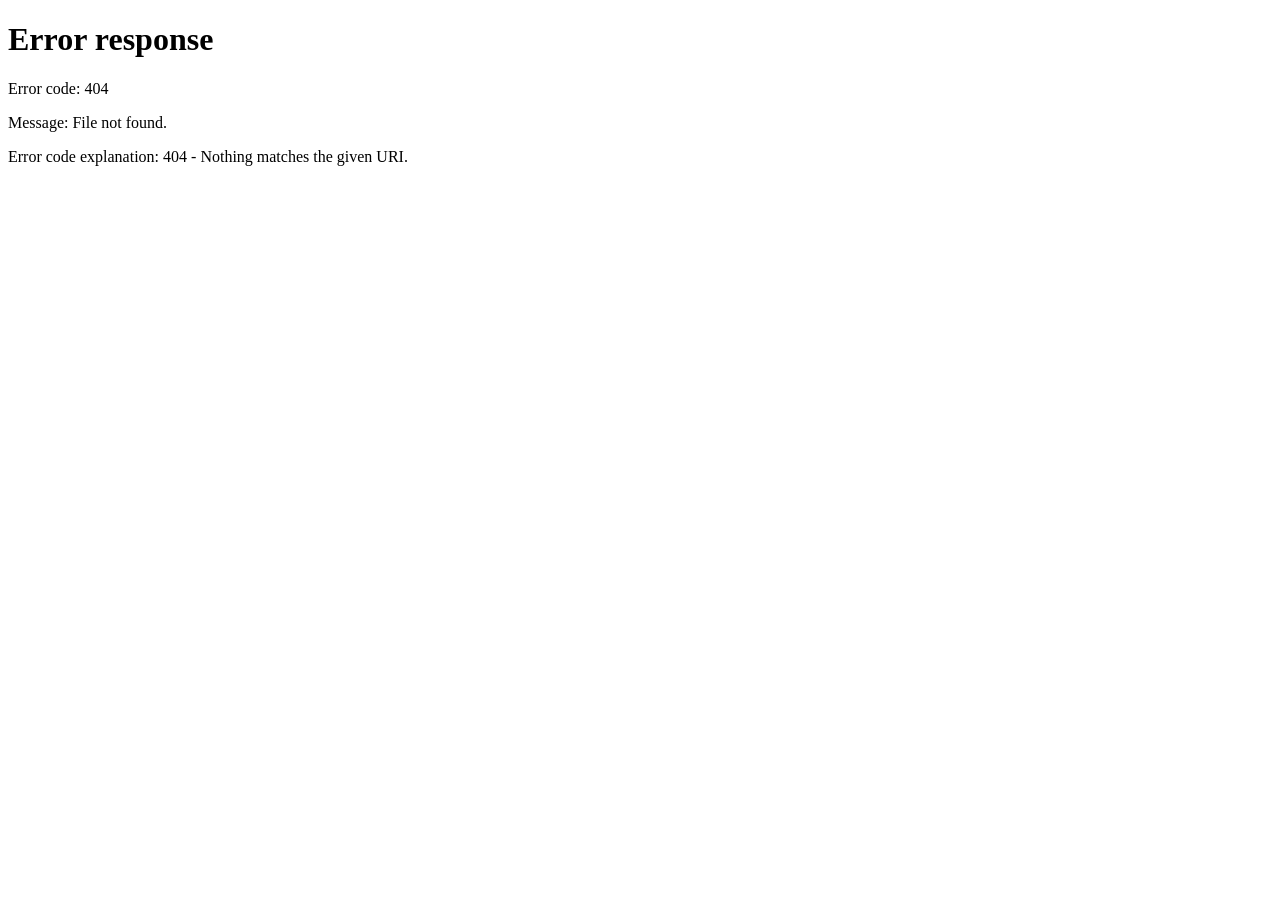
==== commit 1e5bebad: "feat: implement persistent authentication, multi-device sessions, and startup splash flow" ====
--- a/templates/index.html
+++ b/templates/index.html
@@ -2,16 +2,31 @@
 <html lang="en" data-theme="dark">
 <head>
   <meta charset="UTF-8">
-  <meta name="viewport" content="width=device-width, initial-scale=1.0, maximum-scale=1.0, user-scalable=no">
+  <meta name="viewport" content="width=device-width, initial-scale=1.0, maximum-scale=5.0, viewport-fit=cover">
   <title>Ledger - Your Personal Financial Operating System</title>
   <meta name="description" content="Record, understand, plan, simulate, and improve your personal finances with Ledger.">
+  <meta name="theme-color" content="#070D1E">
+  <meta name="apple-mobile-web-app-capable" content="yes">
+  <meta name="apple-mobile-web-app-status-bar-style" content="black-translucent">
   <link rel="icon" type="image/png" href="/static/icons/logo-32.png">
+  <link rel="apple-touch-icon" href="/static/icons/logo-192.png">
+  <link rel="manifest" href="/static/manifest.json">
 
   <!-- Stylesheets -->
   <link rel="stylesheet" href="/static/css/ledger.css">
   <link rel="stylesheet" href="/static/css/components.css">
 </head>
 <body>
+
+<!-- Persistent Session Verification Splash Loader -->
+<div id="app-splash-loader" style="position:fixed; top:0; left:0; right:0; bottom:0; background:#070D1E; z-index:99999; display:flex; flex-direction:column; align-items:center; justify-content:center; gap:16px; transition:opacity 0.2s ease-out;">
+  <img src="/static/icons/logo-192.png" alt="Ledger" style="width:72px; height:72px; filter:drop-shadow(0 0 20px rgba(6,214,160,0.4));">
+  <div style="font-size:18px; font-weight:700; color:#F8FAFC; letter-spacing:-0.02em;">Ledger</div>
+  <div style="font-size:12px; color:#94A3B8; display:flex; align-items:center; gap:8px;">
+    <div class="spinner" style="width:14px; height:14px; border-width:2px; margin:0;"></div>
+    <span>Restoring secure session...</span>
+  </div>
+</div>
 
 <div class="app-layout">
   <!-- Desktop Sidebar Navigation -->
@@ -97,7 +112,8 @@
           <span class="user-email" id="sidebar-user-email">user@ledger.finance</span>
         </div>
       </div>
-      <button class="btn btn-secondary" style="width:100%; font-size:12px; padding:6px;" onclick="window.LedgerAPI.logout()">
+      <button class="btn btn-secondary" style="width:100%; font-size:12px; padding:6px; display:flex; align-items:center; justify-content:center; gap:6px;" onclick="window.LedgerApp.confirmSignOut()">
+        <svg width="14" height="14" viewBox="0 0 24 24" fill="none" stroke="currentColor" stroke-width="2"><path d="M9 21H5a2 2 0 0 1-2-2V5a2 2 0 0 1 2-2h4"/><polyline points="16 17 21 12 16 7"/><line x1="21" y1="12" x2="9" y2="12"/></svg>
         Sign Out
       </button>
     </div>
@@ -108,10 +124,18 @@
     <!-- Top Bar -->
     <header class="app-header">
       <div class="header-left">
-        <button class="mobile-menu-trigger" onclick="window.LedgerApp.toggleSidebar()">
+        <!-- Desktop Sidebar Toggle -->
+        <button class="mobile-menu-trigger" onclick="window.LedgerApp.toggleSidebar()" title="Toggle Navigation">
           <svg width="22" height="22" viewBox="0 0 24 24" fill="none" stroke="currentColor" stroke-width="2"><line x1="3" y1="12" x2="21" y2="12"/><line x1="3" y1="6" x2="21" y2="6"/><line x1="3" y1="18" x2="21" y2="18"/></svg>
         </button>
 
+        <!-- Mobile Dynamic Header View Title -->
+        <div class="mobile-header-title-bar">
+          <img src="/static/icons/logo-32.png" alt="Ledger" style="width:24px; height:24px; object-fit:contain;">
+          <h2 class="mobile-header-title" id="mobile-header-active-title">Dashboard</h2>
+        </div>
+
+        <!-- Desktop Global Search Bar -->
         <div class="global-search-container">
           <svg class="global-search-icon" width="16" height="16" viewBox="0 0 24 24" fill="none" stroke="currentColor" stroke-width="2"><circle cx="11" cy="11" r="8"/><path d="m21 21-4.3-4.3"/></svg>
           <input type="text" id="global-search-bar" class="global-search-input" placeholder="Search transactions, bills, goals...">
@@ -119,13 +143,18 @@
       </div>
 
       <div class="header-actions">
+        <!-- Mobile Search Trigger Icon -->
+        <button class="btn-icon mobile-search-btn" title="Search Ledger" style="display:none;" onclick="window.LedgerApp.openSearchModal()">
+          <svg width="18" height="18" viewBox="0 0 24 24" fill="none" stroke="currentColor" stroke-width="2"><circle cx="11" cy="11" r="8"/><path d="m21 21-4.3-4.3"/></svg>
+        </button>
+
         <!-- Privacy Mode Toggle -->
         <button id="privacy-toggle-btn" class="btn-icon" title="Toggle Privacy Mode" onclick="window.LedgerApp.togglePrivacyMode()">
           <svg width="18" height="18" viewBox="0 0 24 24" fill="none" stroke="currentColor" stroke-width="2"><path d="M1 12s4-8 11-8 11 8 11 8-4 8-11 8-11-8-11-8z"/><circle cx="12" cy="12" r="3"/></svg>
         </button>
 
-        <!-- Quick Add Trigger -->
-        <button class="btn btn-primary" onclick="window.LedgerViews.quickAdd.open()">
+        <!-- Desktop Quick Add Trigger -->
+        <button class="btn btn-primary desktop-add-btn" onclick="window.LedgerViews.quickAdd.open()">
           <svg width="16" height="16" viewBox="0 0 24 24" fill="none" stroke="currentColor" stroke-width="2.5"><line x1="12" y1="5" x2="12" y2="19"/><line x1="5" y1="12" x2="19" y2="12"/></svg>
           + Add Transaction
         </button>
@@ -138,32 +167,30 @@
     </div>
   </main>
 
-  <!-- Mobile Floating Quick-Add Action Button -->
-  <button class="mobile-fab" title="Quick Add" onclick="window.LedgerViews.quickAdd.open()">
-    <svg width="24" height="24" viewBox="0 0 24 24" fill="none" stroke="#070D1E" stroke-width="3"><line x1="12" y1="5" x2="12" y2="19"/><line x1="5" y1="12" x2="19" y2="12"/></svg>
-  </button>
-
-  <!-- Mobile Bottom Navigation -->
+  <!-- Mobile Bottom Navigation (5 Core Sections) -->
   <nav class="mobile-bottom-nav">
     <a href="#dashboard" class="mobile-nav-item active" data-route="dashboard">
-      <svg width="20" height="20" viewBox="0 0 24 24" fill="none" stroke="currentColor" stroke-width="2"><rect width="7" height="9" x="3" y="3" rx="1"/><rect width="7" height="5" x="14" y="3" rx="1"/><rect width="7" height="9" x="14" y="12" rx="1"/><rect width="7" height="5" x="3" y="16" rx="1"/></svg>
+      <svg viewBox="0 0 24 24"><rect width="7" height="9" x="3" y="3" rx="1"/><rect width="7" height="5" x="14" y="3" rx="1"/><rect width="7" height="9" x="14" y="12" rx="1"/><rect width="7" height="5" x="3" y="16" rx="1"/></svg>
       Home
     </a>
     <a href="#transactions" class="mobile-nav-item" data-route="transactions">
-      <svg width="20" height="20" viewBox="0 0 24 24" fill="none" stroke="currentColor" stroke-width="2"><line x1="12" y1="1" x2="12" y2="23"/><path d="M17 5H9.5a3.5 3.5 0 0 0 0 7h5a3.5 3.5 0 0 1 0 7H6"/></svg>
+      <svg viewBox="0 0 24 24"><line x1="12" y1="1" x2="12" y2="23"/><path d="M17 5H9.5a3.5 3.5 0 0 0 0 7h5a3.5 3.5 0 0 1 0 7H6"/></svg>
       Transactions
     </a>
+    <!-- Prominent Central Add Button -->
+    <div class="mobile-nav-add-wrap" onclick="window.LedgerViews.quickAdd.open()">
+      <div class="mobile-nav-add-btn" title="Add Transaction">
+        <svg viewBox="0 0 24 24"><line x1="12" y1="5" x2="12" y2="19"/><line x1="5" y1="12" x2="19" y2="12"/></svg>
+      </div>
+      <span class="mobile-nav-add-label">Add</span>
+    </div>
     <a href="#analytics" class="mobile-nav-item" data-route="analytics">
-      <svg width="20" height="20" viewBox="0 0 24 24" fill="none" stroke="currentColor" stroke-width="2"><path d="M3 3v18h18"/><path d="m19 9-5 5-4-4-3 3"/></svg>
+      <svg viewBox="0 0 24 24"><path d="M3 3v18h18"/><path d="m19 9-5 5-4-4-3 3"/></svg>
       Analytics
     </a>
-    <a href="#goals" class="mobile-nav-item" data-route="goals">
-      <svg width="20" height="20" viewBox="0 0 24 24" fill="none" stroke="currentColor" stroke-width="2"><circle cx="12" cy="12" r="10"/><circle cx="12" cy="12" r="6"/><circle cx="12" cy="12" r="2"/></svg>
-      Goals
-    </a>
-    <a href="#ai" class="mobile-nav-item" data-route="ai">
-      <svg width="20" height="20" viewBox="0 0 24 24" fill="none" stroke="currentColor" stroke-width="2"><path d="m12 3-1.9 5.8a2 2 0 0 1-1.3 1.3L3 12l5.8 1.9a2 2 0 0 1 1.3 1.3L12 21l1.9-5.8a2 2 0 0 1 1.3-1.3L21 12l-5.8-1.9a2 2 0 0 1-1.3-1.3z"/></svg>
-      AI
+    <a href="#more" class="mobile-nav-item" data-route="more">
+      <svg viewBox="0 0 24 24"><circle cx="12" cy="12" r="1"/><circle cx="19" cy="12" r="1"/><circle cx="5" cy="12" r="1"/></svg>
+      More
     </a>
   </nav>
 </div>
@@ -187,6 +214,7 @@
 <script src="/static/js/views/shared_expenses.js"></script>
 <script src="/static/js/views/reports.js"></script>
 <script src="/static/js/views/settings.js"></script>
+<script src="/static/js/views/more.js"></script>
 <script src="/static/js/views/onboarding.js"></script>
 <script src="/static/js/app.js"></script>
 
--- a/static/css/ledger.css
+++ b/static/css/ledger.css
@@ -50,7 +50,10 @@
 
   --sidebar-width: 260px;
   --header-height: 72px;
-  --mobile-nav-height: 64px;
+  --mobile-header-height: 56px;
+  --mobile-nav-height: 62px;
+  --safe-area-top: env(safe-area-inset-top, 0px);
+  --safe-area-bottom: env(safe-area-inset-bottom, 0px);
 
   --transition-fast: 0.15s cubic-bezier(0.4, 0, 0.2, 1);
   --transition-normal: 0.25s cubic-bezier(0.4, 0, 0.2, 1);
@@ -676,64 +679,132 @@
   line-height: 1.5;
 }
 
-/* Mobile Bottom Navigation */
+/* ==========================================================================
+   MOBILE-FIRST NAVIGATION & BOTTOM SHEET SYSTEM
+   ========================================================================== */
+
+/* Mobile Bottom Navigation (5 Primary Sections) */
 .mobile-bottom-nav {
   display: none;
   position: fixed;
   bottom: 0;
   left: 0;
   right: 0;
-  height: var(--mobile-nav-height);
-  background: rgba(10, 18, 38, 0.95);
-  backdrop-filter: blur(16px);
-  -webkit-backdrop-filter: blur(16px);
+  height: calc(var(--mobile-nav-height) + var(--safe-area-bottom));
+  background: rgba(10, 18, 38, 0.96);
+  backdrop-filter: blur(20px);
+  -webkit-backdrop-filter: blur(20px);
   border-top: 1px solid var(--brand-border);
-  z-index: 50;
+  z-index: 100;
   justify-content: space-around;
-  align-items: center;
-  padding: 0 10px;
+  align-items: flex-start;
+  padding: 6px 8px var(--safe-area-bottom) 8px;
+  box-shadow: 0 -4px 20px rgba(0, 0, 0, 0.4);
 }
 
 .mobile-nav-item {
   display: flex;
   flex-direction: column;
   align-items: center;
-  gap: 4px;
+  justify-content: center;
+  gap: 3px;
   color: var(--text-muted);
   text-decoration: none;
-  font-size: 10px;
+  font-size: 11px;
   font-weight: 600;
-  padding: 6px 12px;
+  padding: 6px 8px;
+  min-width: 54px;
   border-radius: var(--radius-sm);
-  transition: color var(--transition-fast);
+  transition: all var(--transition-fast);
+  -webkit-tap-highlight-color: transparent;
+}
+
+.mobile-nav-item svg {
+  width: 20px;
+  height: 20px;
+  stroke: currentColor;
+  stroke-width: 2;
+  fill: none;
+  transition: transform var(--transition-fast);
+}
+
+/* Visibility Utilities */
+.mobile-only { display: none !important; }
+.desktop-only { display: block !important; }
+
+@media (max-width: 767px) {
+  .mobile-only { display: block !important; }
+  .desktop-only { display: none !important; }
+}
+
+.mobile-nav-item:active svg {
+  transform: scale(0.9);
 }
 
 .mobile-nav-item.active {
   color: var(--brand-teal);
 }
 
-/* Floating Quick-Add Button (Mobile) */
-.mobile-fab {
+/* Prominent Central Add Button */
+.mobile-nav-add-wrap {
+  display: flex;
+  flex-direction: column;
+  align-items: center;
+  margin-top: -16px;
+  text-decoration: none;
+  -webkit-tap-highlight-color: transparent;
+}
+
+.mobile-nav-add-btn {
+  width: 48px;
+  height: 48px;
+  border-radius: var(--radius-full);
+  background: linear-gradient(135deg, var(--brand-teal), #00F5D4);
+  color: #070D1E;
+  display: flex;
+  align-items: center;
+  justify-content: center;
+  box-shadow: 0 4px 18px rgba(6, 214, 160, 0.45);
+  border: 3px solid var(--brand-navy-deep);
+  cursor: pointer;
+  transition: transform var(--transition-fast), box-shadow var(--transition-fast);
+}
+
+.mobile-nav-add-btn svg {
+  width: 24px;
+  height: 24px;
+  stroke: #070D1E;
+  stroke-width: 2.5;
+}
+
+.mobile-nav-add-btn:active {
+  transform: scale(0.92);
+  box-shadow: 0 2px 8px rgba(6, 214, 160, 0.3);
+}
+
+.mobile-nav-add-label {
+  font-size: 10px;
+  font-weight: 700;
+  color: var(--text-muted);
+  margin-top: 2px;
+}
+
+/* Mobile Header View Title */
+.mobile-header-title-bar {
   display: none;
-  position: fixed;
-  right: 20px;
-  bottom: calc(var(--mobile-nav-height) + 16px);
-  width: 52px;
-  height: 52px;
-  border-radius: var(--radius-full);
-  background: linear-gradient(135deg, var(--brand-teal), var(--brand-teal-dark));
-  color: #070D1E;
-  align-items: center;
-  justify-content: center;
-  box-shadow: 0 8px 24px rgba(6, 214, 160, 0.45);
-  border: none;
-  cursor: pointer;
-  z-index: 60;
-  transition: transform var(--transition-fast);
-}
-
-.mobile-fab:active {
-  transform: scale(0.92);
+  align-items: center;
+  gap: 10px;
+  flex: 1;
+  overflow: hidden;
+}
+
+.mobile-header-title {
+  font-size: 16px;
+  font-weight: 700;
+  color: var(--text-primary);
+  white-space: nowrap;
+  overflow: hidden;
+  text-overflow: ellipsis;
 }
 
 /* Animations */
@@ -747,10 +818,20 @@
   to { opacity: 1; transform: translateY(0); }
 }
 
-/* Responsive Media Queries */
+@keyframes slideUpBottom {
+  from { transform: translateY(100%); }
+  to { transform: translateY(0); }
+}
+
+/* ==========================================================================
+   RESPONSIVE BREAKPOINTS (MOBILE-FIRST SCALE)
+   ========================================================================== */
+
+/* Tablet & Mobile (< 1024px) */
 @media (max-width: 1023px) {
   .app-sidebar {
     transform: translateX(-100%);
+    box-shadow: none;
   }
 
   .app-sidebar.open {
@@ -760,23 +841,23 @@
 
   .app-main {
     margin-left: 0;
-    padding-bottom: calc(var(--mobile-nav-height) + 20px);
+    padding-bottom: calc(var(--mobile-nav-height) + var(--safe-area-bottom) + 24px);
   }
 
   .mobile-menu-trigger {
-    display: block;
+    display: flex;
+    align-items: center;
+    justify-content: center;
+    width: 40px;
+    height: 40px;
   }
 
   .mobile-bottom-nav {
     display: flex;
   }
 
-  .mobile-fab {
-    display: flex;
-  }
-
   .global-search-container {
-    width: 220px;
+    width: 200px;
   }
 
   .page-container {
@@ -792,16 +873,127 @@
   }
 }
 
-@media (max-width: 640px) {
-  .grid-cols-4 {
-    grid-template-columns: 1fr;
+/* Mobile Standard (< 768px) */
+@media (max-width: 767px) {
+  :root {
+    --header-height: 58px;
+  }
+
+  .app-header {
+    height: calc(var(--mobile-header-height) + var(--safe-area-top));
+    padding: var(--safe-area-top) 14px 0 14px;
+    background: rgba(10, 18, 38, 0.95);
+  }
+
+  .mobile-header-title-bar {
+    display: flex;
   }
 
   .global-search-container {
     display: none;
   }
 
-  .app-header {
-    padding: 0 16px;
-  }
-}
+  .mobile-search-btn {
+    display: flex !important;
+  }
+
+  .desktop-add-btn {
+    display: none !important;
+  }
+
+  .page-container {
+    padding: 16px 12px;
+  }
+
+  /* Modal to Bottom Sheet Conversion */
+  .modal-overlay {
+    align-items: flex-end;
+    padding: 0;
+  }
+
+  .modal-content {
+    width: 100% !important;
+    max-width: 100% !important;
+    border-radius: 22px 22px 0 0 !important;
+    max-height: 92vh !important;
+    max-height: 92dvh !important;
+    margin: 0 !important;
+    border-bottom: none !important;
+    animation: slideUpBottom 0.25s cubic-bezier(0.16, 1, 0.3, 1) !important;
+    padding-bottom: calc(16px + var(--safe-area-bottom)) !important;
+  }
+
+  .modal-drag-handle {
+    width: 42px;
+    height: 5px;
+    background: var(--brand-border);
+    border-radius: var(--radius-full);
+    margin: 6px auto 14px auto;
+    display: block;
+  }
+
+  /* Responsive Form Touch Ergonomics */
+  .form-control, select.form-control {
+    font-size: 16px; /* Prevents auto-zoom in Safari iOS */
+    padding: 12px 14px;
+    min-height: 46px;
+  }
+
+  .btn {
+    min-height: 44px;
+    padding: 10px 16px;
+    font-size: 13px;
+  }
+
+  /* Cards Padding on Mobile */
+  .card {
+    padding: 16px 14px;
+    border-radius: var(--radius-md);
+  }
+}
+
+/* Small Mobile (< 480px) */
+@media (max-width: 479px) {
+  .grid-cols-4, .grid-cols-2 {
+    grid-template-columns: 1fr;
+  }
+
+  .page-container {
+    padding: 12px 10px;
+  }
+
+  .card {
+    padding: 14px 12px;
+  }
+
+  .stat-card-value {
+    font-size: 22px;
+  }
+}
+
+/* Extra Small Phones (< 360px) */
+@media (max-width: 359px) {
+  .mobile-bottom-nav {
+    padding: 4px 4px var(--safe-area-bottom) 4px;
+  }
+
+  .mobile-nav-item {
+    font-size: 10px;
+    padding: 4px 6px;
+    min-width: 48px;
+  }
+
+  .mobile-nav-add-btn {
+    width: 44px;
+    height: 44px;
+  }
+
+  .stat-card-value {
+    font-size: 20px;
+  }
+
+  .page-container {
+    padding: 10px 8px;
+  }
+}
+
--- a/static/css/components.css
+++ b/static/css/components.css
@@ -375,6 +375,41 @@
 .event-expense { background: rgba(239, 71, 111, 0.2); color: var(--brand-danger); }
 .event-bill { background: rgba(255, 209, 102, 0.2); color: var(--brand-amber); }
 
+.cal-dots-container {
+  display: none;
+}
+
+@media (max-width: 768px) {
+  .calendar-cell {
+    min-height: 52px;
+    padding: 6px 2px;
+    align-items: center;
+    border-radius: var(--radius-sm);
+    cursor: pointer;
+  }
+  .cal-date-number {
+    font-size: 11px;
+    line-height: 1;
+    text-align: center;
+  }
+  .calendar-day-header {
+    font-size: 11px;
+    padding: 4px 0;
+  }
+  .cal-event-pill {
+    display: none !important;
+  }
+  .cal-dots-container {
+    display: flex;
+    justify-content: center;
+    align-items: center;
+    gap: 3px;
+    margin-top: 4px;
+    flex-wrap: wrap;
+    max-width: 100%;
+  }
+}
+
 /* Quick Add Drawer / Modal Tabs */
 .quick-add-tabs {
   display: flex;
@@ -464,3 +499,282 @@
   background: var(--brand-teal);
   border: 2px solid var(--brand-navy);
 }
+
+/* Scrollable Tab Pills on Mobile */
+.tabs-scrollable {
+  display: flex;
+  gap: 8px;
+  overflow-x: auto;
+  white-space: nowrap;
+  padding-bottom: 4px;
+  -webkit-overflow-scrolling: touch;
+  scrollbar-width: none;
+}
+.tabs-scrollable::-webkit-scrollbar {
+  display: none;
+}
+
+/* Mobile Transaction Card Row */
+.tx-mobile-list {
+  display: flex;
+  flex-direction: column;
+  gap: 8px;
+}
+
+.tx-mobile-card {
+  display: flex;
+  align-items: center;
+  justify-content: space-between;
+  padding: 12px 14px;
+  background: var(--brand-surface);
+  border-radius: var(--radius-md);
+  border: 1px solid var(--brand-border-subtle);
+  transition: all var(--transition-fast);
+  cursor: pointer;
+  -webkit-tap-highlight-color: transparent;
+}
+
+.tx-mobile-card:active {
+  background: var(--brand-surface-elevated);
+  transform: scale(0.99);
+}
+
+.tx-mobile-left {
+  display: flex;
+  align-items: center;
+  gap: 12px;
+  min-width: 0;
+}
+
+.tx-mobile-icon {
+  width: 38px;
+  height: 38px;
+  border-radius: var(--radius-md);
+  display: flex;
+  align-items: center;
+  justify-content: center;
+  font-size: 16px;
+  flex-shrink: 0;
+}
+
+.tx-mobile-meta {
+  display: flex;
+  flex-direction: column;
+  min-width: 0;
+}
+
+.tx-mobile-merchant {
+  font-size: 14px;
+  font-weight: 600;
+  color: var(--text-primary);
+  white-space: nowrap;
+  overflow: hidden;
+  text-overflow: ellipsis;
+}
+
+.tx-mobile-sub {
+  font-size: 11px;
+  color: var(--text-muted);
+  display: flex;
+  align-items: center;
+  gap: 6px;
+}
+
+.tx-mobile-amount {
+  font-size: 15px;
+  font-weight: 700;
+  text-align: right;
+  flex-shrink: 0;
+}
+
+/* Responsive Table Wrapper */
+.table-responsive {
+  width: 100%;
+  overflow-x: auto;
+  -webkit-overflow-scrolling: touch;
+}
+
+/* Mobile More Hub */
+.more-hub-container {
+  display: flex;
+  flex-direction: column;
+  gap: 20px;
+}
+
+.more-section-title {
+  font-size: 12px;
+  font-weight: 700;
+  text-transform: uppercase;
+  letter-spacing: 0.08em;
+  color: var(--brand-teal);
+  margin-bottom: 10px;
+}
+
+.more-grid {
+  display: grid;
+  grid-template-columns: repeat(auto-fill, minmax(130px, 1fr));
+  gap: 10px;
+}
+
+@media (max-width: 480px) {
+  .more-grid {
+    grid-template-columns: repeat(2, 1fr);
+  }
+}
+
+.more-tile {
+  display: flex;
+  flex-direction: column;
+  align-items: center;
+  justify-content: center;
+  text-align: center;
+  padding: 16px 10px;
+  background: var(--brand-surface);
+  border: 1px solid var(--brand-border);
+  border-radius: var(--radius-md);
+  text-decoration: none;
+  color: var(--text-primary);
+  transition: all var(--transition-fast);
+  cursor: pointer;
+  -webkit-tap-highlight-color: transparent;
+}
+
+.more-tile:active {
+  background: var(--brand-surface-elevated);
+  border-color: var(--brand-teal);
+  transform: scale(0.97);
+}
+
+.more-tile-icon {
+  font-size: 24px;
+  margin-bottom: 8px;
+}
+
+.more-tile-label {
+  font-size: 12px;
+  font-weight: 600;
+  line-height: 1.3;
+}
+
+.more-tile-desc {
+  font-size: 10px;
+  color: var(--text-muted);
+  margin-top: 2px;
+}
+
+/* Camera Receipt Scanner */
+.receipt-scanner-wrap {
+  display: flex;
+  flex-direction: column;
+  gap: 12px;
+  width: 100%;
+}
+
+.receipt-preview-img {
+  width: 100%;
+  max-height: 240px;
+  object-fit: contain;
+  border-radius: var(--radius-md);
+  border: 1px solid var(--brand-border);
+  background: #000;
+}
+
+/* Calendar Event Dot on Mobile */
+.cal-event-dot {
+  width: 6px;
+  height: 6px;
+  border-radius: 50%;
+  display: inline-block;
+}
+
+/* Quick Add Responsive Grid */
+.qa-grid-responsive {
+  display: grid;
+  grid-template-columns: 1fr 1fr;
+  gap: 12px;
+}
+@media (max-width: 540px) {
+  .qa-grid-responsive {
+    grid-template-columns: 1fr;
+    gap: 10px;
+  }
+}
+
+/* Type Segmented Control */
+.type-segmented-control {
+  display: flex;
+  background: var(--brand-surface);
+  border: 1px solid var(--brand-border);
+  border-radius: var(--radius-md);
+  padding: 4px;
+  gap: 4px;
+  margin-bottom: 16px;
+}
+.type-segmented-control label {
+  flex: 1;
+  display: flex;
+  align-items: center;
+  justify-content: center;
+  gap: 6px;
+  padding: 11px 8px;
+  border-radius: var(--radius-sm);
+  cursor: pointer;
+  font-weight: 600;
+  font-size: 13px;
+  color: var(--text-secondary);
+  transition: all var(--transition-fast);
+  user-select: none;
+  margin-bottom: 0;
+  border: 1px solid transparent;
+}
+.type-segmented-control input[type="radio"] {
+  display: none;
+}
+.type-segmented-control label.active-expense {
+  background: rgba(239, 71, 111, 0.18);
+  color: var(--brand-danger);
+  border-color: var(--brand-danger);
+}
+.type-segmented-control label.active-income {
+  background: rgba(6, 214, 160, 0.18);
+  color: var(--brand-teal);
+  border-color: var(--brand-teal);
+}
+
+/* Responsive Two-Column Sidebars */
+.grid-sidebar-main {
+  display: grid;
+  grid-template-columns: 320px 1fr;
+  gap: 20px;
+}
+@media (max-width: 860px) {
+  .grid-sidebar-main {
+    grid-template-columns: 1fr;
+    gap: 16px;
+  }
+}
+
+.grid-sidebar-sm {
+  display: grid;
+  grid-template-columns: 280px 1fr;
+  gap: 20px;
+}
+@media (max-width: 860px) {
+  .grid-sidebar-sm {
+    grid-template-columns: 1fr;
+    gap: 16px;
+  }
+}
+
+.responsive-form-grid {
+  display: grid;
+  grid-template-columns: 1fr 1fr;
+  gap: 16px;
+}
+@media (max-width: 600px) {
+  .responsive-form-grid {
+    grid-template-columns: 1fr;
+    gap: 12px;
+  }
+}
+
